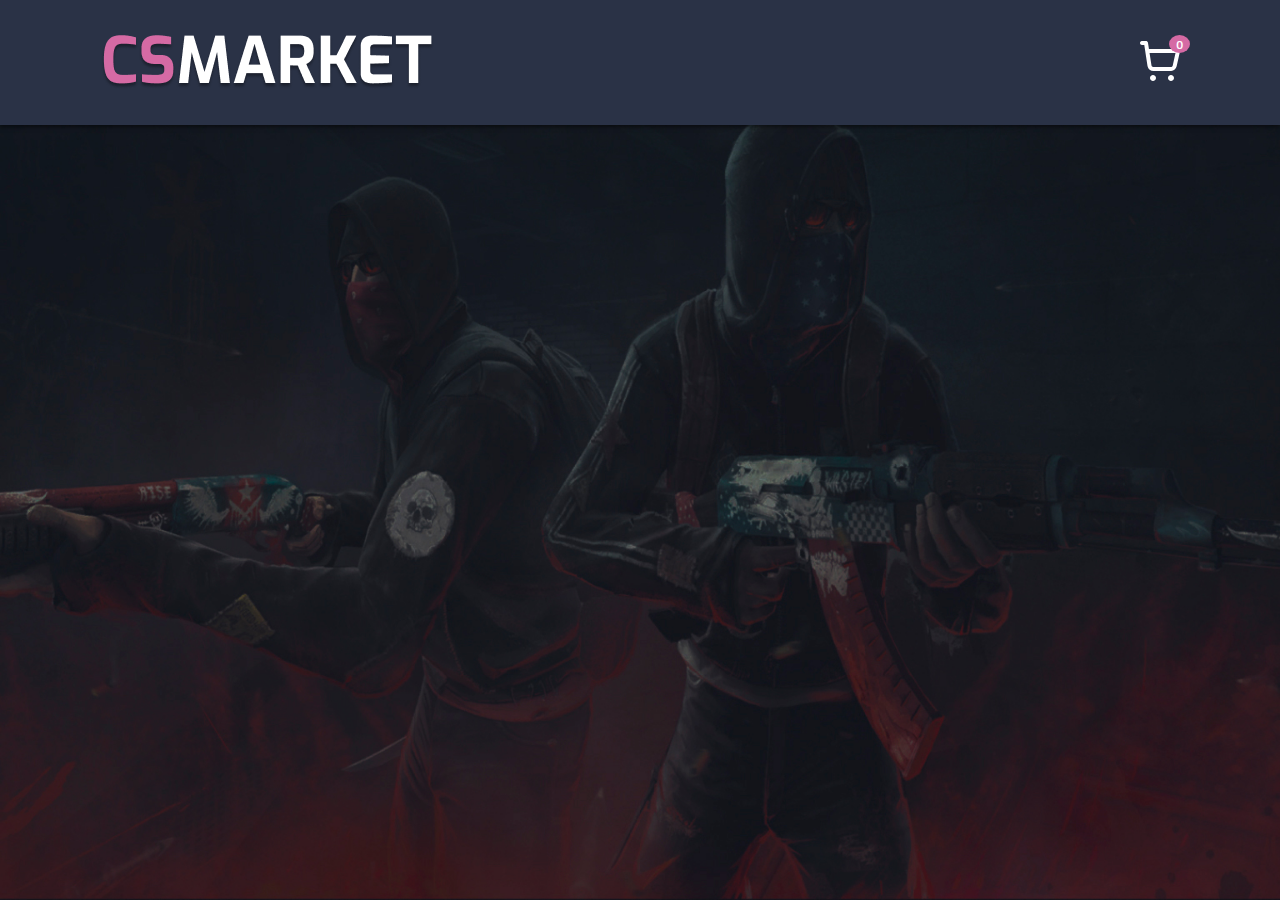
==== cart.html @ 82c43415 "Not work verion" ====
<!DOCTYPE html>
<html lang="en">

<head>
    <meta charset="UTF-8">
    <meta name="viewport" content="width=device-width, initial-scale=1.0">
    <title>Document</title>
    <link rel="stylesheet" href="style.css">
</head>

<body>
    <section class="bg">
        <header class="header">
            <div class="header-block">
                <img src="img/CSMARKET.png" alt="Logo">
                <button class="header-block__basket">
                    <div class="header-block__basket-round">0</div>
                    <svg class="header-block__basket-ic" width="40" height="40" viewBox="0 0 40 40" fill="none"
                        xmlns="http://www.w3.org/2000/svg">
                        <path fill-rule="evenodd" clip-rule="evenodd"
                            d="M12.9998 33.9993C14.6566 33.9993 15.9997 35.3424 15.9997 36.9992C15.9997 38.6561 14.6566 39.9992 12.9998 39.9992C11.343 39.9992 9.99984 38.6561 9.99984 36.9992C9.99984 35.3424 11.343 33.9993 12.9998 33.9993ZM30.9993 33.9993C32.6561 33.9993 33.9992 35.3424 33.9992 36.9992C33.9992 38.6561 32.6561 39.9992 30.9993 39.9992C29.3425 39.9992 27.9993 38.6561 27.9993 36.9992C27.9993 35.3424 29.3425 33.9993 30.9993 33.9993ZM1.99996 0H5.99988C6.91107 0 7.69646 0.613668 7.92995 1.47545L7.97658 1.69585L8.94643 7.99984H37.9992C39.1987 7.99984 40.109 9.04117 39.9894 10.2005L39.9516 10.4336L36.6477 25.3011C36.0642 27.9269 33.8111 29.8281 31.1552 29.9884L30.7907 29.9994H13.4314C10.5885 29.9994 8.15377 28.0082 7.56515 25.2593L7.50129 24.9118L4.28407 3.99992H1.99996C0.895412 3.99992 0 3.10451 0 1.99996C0 0.974308 0.772065 0.128983 1.76672 0.0134552L1.99996 0H5.99988H1.99996ZM35.5061 11.9998H9.56185L11.4548 24.3036C11.5933 25.2042 12.3193 25.8872 13.2065 25.9869L13.4315 25.9995H30.7907C31.65 25.9995 32.4036 25.4524 32.6798 24.6564L32.7431 24.4334L35.5061 11.9998Z"
                            fill="white" />
                    </svg>
                </button>
        </header>
        <main class="main">
            <div class="container">
                <div class="main__line" id="mainBlock">
                </div>
            </div>
        </main>
    </section>
    <script src="main.js"></script>
</body>

</html>
---- style.css ----
@font-face {
  font-family: "Exo 2";
  src: url("fonts/Exo2-Regular.woff2") format("woff2"), url("fonts/Exo2-Regular.woff") format("woff"), url("fonts/Exo2-Regular.ttf") format("ttf");
  font-weight: normal;
  font-style: normal;
}

@font-face {
  font-family: "Exo 2";
  src: url("fonts/Exo2-SemiBold.woff2") format("woff2"), url("fonts/Exo2-SemiBold.woff") format("woff"), url("fonts/Exo2-SemiBold.ttf") format("ttf");
  font-weight: 600;
  font-style: normal;
  font-display: swap;
}

* {
  margin: 0;
  padding: 0;
}

.bg {
  background: url(img/Background.jpg) fixed;
  background-color: #464542;
  background-position-x: center;
  background-size: cover;
  background-repeat: no-repeat;
  height: 100vh;
}

.container {
  max-width: 1280px;
  margin: 0 auto;
}

.header {
  background-color: #2a3246;
  -webkit-box-shadow: 0px 2px 4px rgba(0, 0, 0, 0.5);
          box-shadow: 0px 2px 4px rgba(0, 0, 0, 0.5);
}

.header-block {
  display: -webkit-box;
  display: -ms-flexbox;
  display: flex;
  -webkit-box-pack: justify;
      -ms-flex-pack: justify;
          justify-content: space-between;
  padding: 35px 100px 35px 100px;
}

.header-block__basket {
  position: relative;
  outline: none;
  border: none;
  background: none;
  cursor: pointer;
}

.header-block__basket-round {
  background-color: #d56aa4;
  position: absolute;
  top: 0;
  right: -10px;
  padding: 2px 7px;
  border-radius: 100%;
  font-family: "Exo 2";
  font-weight: 600;
  font-size: 12px;
  color: white;
}

.basket-block {
  position: absolute;
  top: 125px;
  right: 0;
  max-width: 320px;
  max-height: 480px;
  background: #151e35;
}

.basket-block__block {
  padding: 30px;
}

.basket-block__header {
  font-family: "Exo 2";
  font-weight: 600;
  font-size: 24px;
  text-align: center;
  color: white;
}

.basket-block__item-empty {
  display: none;
  font-family: "Exo 2";
  font-weight: normal;
  font-size: 18px;
  margin-top: 12px;
  color: white;
}

.basket-block__item {
  font-family: "Exo 2";
  font-weight: normal;
  font-size: 18px;
  margin-top: 12px;
  color: white;
}

.basket-block__buy {
  border-radius: 35px;
  margin-top: 24px;
  outline: none;
  border: none;
  cursor: pointer;
  background: -webkit-gradient(linear, left top, right top, from(#ff8024), color-stop(80%, #df499a));
  background: linear-gradient(to right, #ff8024 0%, #df499a 80%);
  filter: progid:DXImageTransform.Microsoft.gradient(startColorstr="#ff8024",endColorstr="#df499a",GradientType=1);
  background-size: 150%;
  -webkit-box-shadow: 0px 15px 15px rgba(240, 101, 92, 0.25);
          box-shadow: 0px 15px 15px rgba(240, 101, 92, 0.25);
  -webkit-transition: 0.3s;
  transition: 0.3s;
  padding: 7px 15px 12px 15px;
}

.basket-block__buy-text {
  font-family: "Exo 2";
  font-weight: 600;
  color: white;
  font-size: 24px;
  text-align: center;
  line-height: normal;
}

.basket-block__buy:hover {
  background-position: right;
}

.main__line {
  display: -webkit-box;
  display: -ms-flexbox;
  display: flex;
  -ms-flex-pack: distribute;
      justify-content: space-around;
  margin-top: 32px;
  -ms-flex-wrap: wrap;
      flex-wrap: wrap;
}

.main__line-item {
  display: -webkit-box;
  display: -ms-flexbox;
  display: flex;
  -webkit-box-pack: start;
      -ms-flex-pack: start;
          justify-content: flex-start;
  -webkit-box-align: center;
      -ms-flex-align: center;
          align-items: center;
  -webkit-box-orient: vertical;
  -webkit-box-direction: normal;
      -ms-flex-direction: column;
          flex-direction: column;
  width: 25%;
}

.main__line-item:hover .main__line-item-small {
  width: 110%;
}

.main__line-item:hover .main__line-item-big {
  width: 150%;
}

.main__line-item-gun {
  position: relative;
  display: -webkit-box;
  display: -ms-flexbox;
  display: flex;
  -webkit-box-pack: center;
      -ms-flex-pack: center;
          justify-content: center;
  -webkit-box-align: center;
      -ms-flex-align: center;
          align-items: center;
}

.main__line-item-header {
  font-family: "Exo 2";
  font-weight: 600;
  font-size: 24px;
  color: white;
  margin-bottom: 10px;
  text-transform: uppercase;
}

.main__line-item-small {
  position: absolute;
  width: 100%;
  -webkit-transition: 0.3s;
  transition: 0.3s;
  -webkit-transition-timing-function: ease-in-out;
          transition-timing-function: ease-in-out;
}

.main__line-item-big {
  position: absolute;
  width: 135%;
  -webkit-transition: 0.3s;
  transition: 0.3s;
  -webkit-transition-timing-function: ease-in-out;
          transition-timing-function: ease-in-out;
}

.main__line-item-round {
  background: #c4c4c4;
  border-radius: 100%;
  padding: 85px;
  -webkit-box-shadow: 0px 0px 50px rgba(213, 106, 164, 0.5);
          box-shadow: 0px 0px 50px rgba(213, 106, 164, 0.5);
}

.main__line-item-name {
  font-family: "Exo 2";
  font-weight: 400;
  font-size: 24px;
  color: white;
}

.main__line-item-price {
  font-family: "Exo 2";
  font-weight: 600;
  font-size: 18px;
  color: white;
}

.main__line-item-buy {
  padding-top: 7px;
  padding-bottom: 15px;
  width: 100%;
  max-width: 170px;
  border-radius: 35px;
  margin-top: 24px;
  outline: none;
  border: none;
  cursor: pointer;
  background: -webkit-gradient(linear, left top, right top, from(#ff8024), color-stop(80%, #df499a));
  background: linear-gradient(to right, #ff8024 0%, #df499a 80%);
  filter: progid:DXImageTransform.Microsoft.gradient(startColorstr="#ff8024",endColorstr="#df499a",GradientType=1);
  background-size: 150%;
  -webkit-box-shadow: 0px 15px 15px rgba(240, 101, 92, 0.25);
          box-shadow: 0px 15px 15px rgba(240, 101, 92, 0.25);
  -webkit-transition: 0.3s;
  transition: 0.3s;
}

.main__line-item-buy__text {
  font-family: "Exo 2";
  font-weight: 600;
  color: white;
  font-size: 24px;
}

.main__line-item-buy:hover {
  margin-top: 14px;
  background-position: right;
}

.disable {
  display: none;
}
/*# sourceMappingURL=style.css.map */
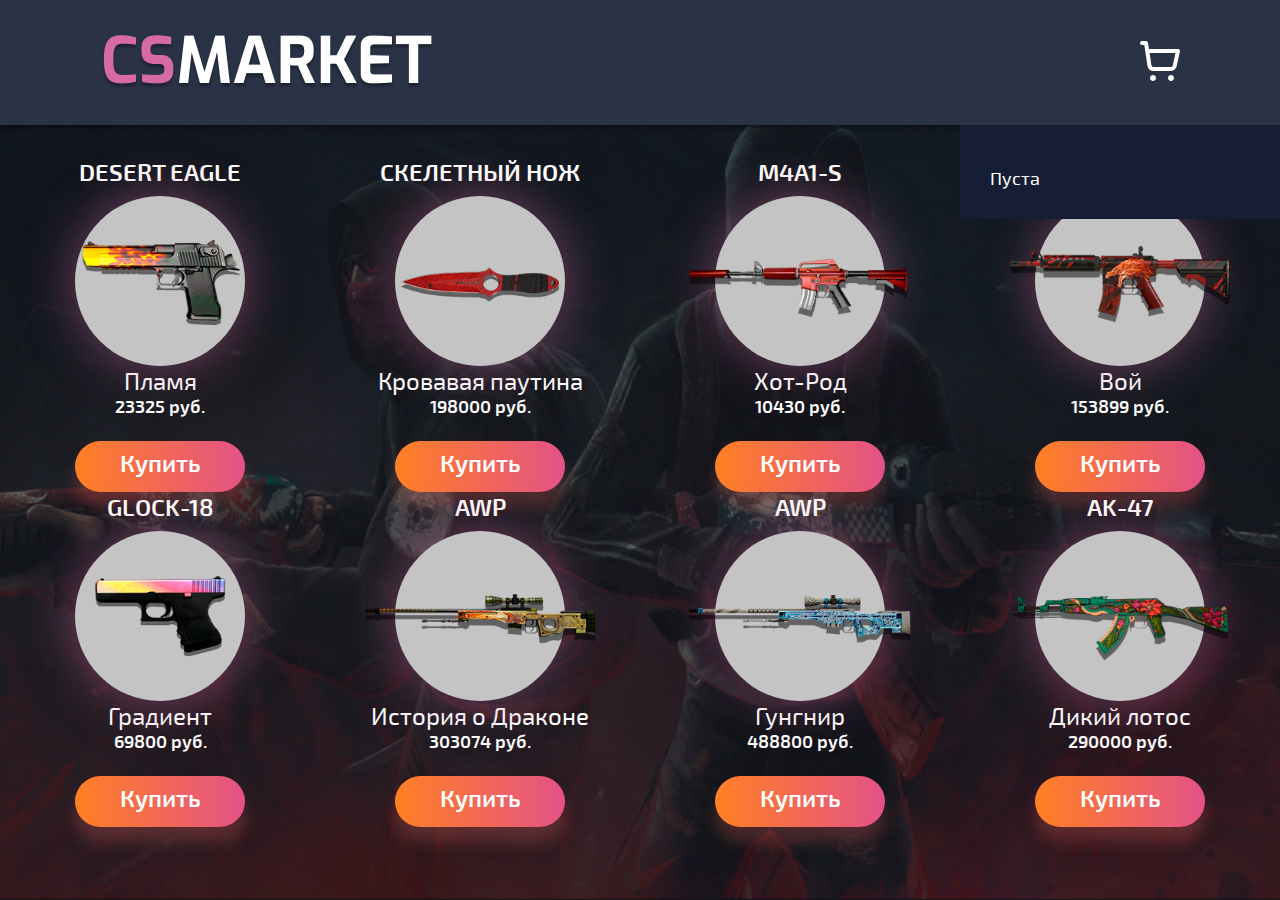
==== commit d130aec2: "End Version" ====
--- a/cart.html
+++ b/cart.html
@@ -5,7 +5,7 @@
     <meta charset="UTF-8">
     <meta name="viewport" content="width=device-width, initial-scale=1.0">
     <title>Document</title>
-    <link rel="stylesheet" href="style.css">
+    <link href="style.css" rel="stylesheet" />
 </head>
 
 <body>
@@ -13,24 +13,14 @@
         <header class="header">
             <div class="header-block">
                 <img src="img/CSMARKET.png" alt="Logo">
-                <button class="header-block__basket">
-                    <div class="header-block__basket-round">0</div>
-                    <svg class="header-block__basket-ic" width="40" height="40" viewBox="0 0 40 40" fill="none"
-                        xmlns="http://www.w3.org/2000/svg">
-                        <path fill-rule="evenodd" clip-rule="evenodd"
-                            d="M12.9998 33.9993C14.6566 33.9993 15.9997 35.3424 15.9997 36.9992C15.9997 38.6561 14.6566 39.9992 12.9998 39.9992C11.343 39.9992 9.99984 38.6561 9.99984 36.9992C9.99984 35.3424 11.343 33.9993 12.9998 33.9993ZM30.9993 33.9993C32.6561 33.9993 33.9992 35.3424 33.9992 36.9992C33.9992 38.6561 32.6561 39.9992 30.9993 39.9992C29.3425 39.9992 27.9993 38.6561 27.9993 36.9992C27.9993 35.3424 29.3425 33.9993 30.9993 33.9993ZM1.99996 0H5.99988C6.91107 0 7.69646 0.613668 7.92995 1.47545L7.97658 1.69585L8.94643 7.99984H37.9992C39.1987 7.99984 40.109 9.04117 39.9894 10.2005L39.9516 10.4336L36.6477 25.3011C36.0642 27.9269 33.8111 29.8281 31.1552 29.9884L30.7907 29.9994H13.4314C10.5885 29.9994 8.15377 28.0082 7.56515 25.2593L7.50129 24.9118L4.28407 3.99992H1.99996C0.895412 3.99992 0 3.10451 0 1.99996C0 0.974308 0.772065 0.128983 1.76672 0.0134552L1.99996 0H5.99988H1.99996ZM35.5061 11.9998H9.56185L11.4548 24.3036C11.5933 25.2042 12.3193 25.8872 13.2065 25.9869L13.4315 25.9995H30.7907C31.65 25.9995 32.4036 25.4524 32.6798 24.6564L32.7431 24.4334L35.5061 11.9998Z"
-                            fill="white" />
-                    </svg>
-                </button>
         </header>
         <main class="main">
             <div class="container">
-                <div class="main__line" id="mainBlock">
-                </div>
+                <div class="main__line"></div>
             </div>
         </main>
     </section>
-    <script src="main.js"></script>
+    <script src="code.js"></script>
 </body>
 
 </html>--- a/style.css
+++ b/style.css
@@ -73,13 +73,28 @@
   position: absolute;
   top: 125px;
   right: 0;
+  width: 320px;
   max-width: 320px;
-  max-height: 480px;
   background: #151e35;
+}
+
+.basket-block__tag {
+  margin-bottom: 10px;
+}
+
+.basket-block__name {
+  display: -webkit-box;
+  display: -ms-flexbox;
+  display: flex;
+  -webkit-box-pack: justify;
+      -ms-flex-pack: justify;
+          justify-content: space-between;
 }
 
 .basket-block__block {
   padding: 30px;
+  overflow-y: scroll;
+  max-height: 420px;
 }
 
 .basket-block__header {
@@ -90,8 +105,7 @@
   color: white;
 }
 
-.basket-block__item-empty {
-  display: none;
+.basket-block__empty {
   font-family: "Exo 2";
   font-weight: normal;
   font-size: 18px;
@@ -99,12 +113,27 @@
   color: white;
 }
 
-.basket-block__item {
+.basket-block__sum {
   font-family: "Exo 2";
   font-weight: normal;
   font-size: 18px;
   margin-top: 12px;
   color: white;
+}
+
+.basket-block__item {
+  font-family: "Exo 2";
+  font-weight: normal;
+  font-size: 18px;
+  margin-top: 12px;
+  color: white;
+  display: -webkit-box;
+  display: -ms-flexbox;
+  display: flex;
+  -webkit-box-orient: vertical;
+  -webkit-box-direction: normal;
+      -ms-flex-direction: column;
+          flex-direction: column;
 }
 
 .basket-block__buy {
@@ -135,6 +164,66 @@
 
 .basket-block__buy:hover {
   background-position: right;
+}
+
+.basket-block__footer {
+  display: -webkit-box;
+  display: -ms-flexbox;
+  display: flex;
+  -webkit-box-align: center;
+      -ms-flex-align: center;
+          align-items: center;
+  margin-top: 10px;
+}
+
+.basket-block__amount {
+  border-radius: 5px;
+  margin-right: 10px;
+  outline: none;
+  border: none;
+  cursor: pointer;
+  background: -webkit-gradient(linear, left top, right top, from(#ff8024), color-stop(80%, #df499a));
+  background: linear-gradient(to right, #ff8024 0%, #df499a 80%);
+  filter: progid:DXImageTransform.Microsoft.gradient(startColorstr="#ff8024",endColorstr="#df499a",GradientType=1);
+  background-size: 150%;
+  -webkit-box-shadow: 0px 15px 15px rgba(240, 101, 92, 0.25);
+          box-shadow: 0px 15px 15px rgba(240, 101, 92, 0.25);
+  -webkit-transition: 0.3s;
+  transition: 0.3s;
+  padding: 0 17px 12px 5px;
+  max-width: 15px;
+  max-height: 37px;
+  font-family: "Exo 2";
+  font-weight: 600;
+  font-size: 28px;
+  color: white;
+  text-align: center;
+}
+
+.basket-block__input {
+  padding: 10px;
+  font-family: "Exo 2";
+  font-size: 14px;
+  outline: none;
+  max-width: 20px;
+  border-radius: 10px;
+  border: none;
+  text-align: center;
+}
+
+.basket-block__input-sum {
+  display: -webkit-box;
+  display: -ms-flexbox;
+  display: flex;
+  -webkit-box-pack: justify;
+      -ms-flex-pack: justify;
+          justify-content: space-between;
+  -webkit-box-align: center;
+      -ms-flex-align: center;
+          align-items: center;
+  -webkit-box-flex: 1;
+      -ms-flex-positive: 1;
+          flex-grow: 1;
 }
 
 .main__line {
@@ -260,6 +349,7 @@
   font-weight: 600;
   color: white;
   font-size: 24px;
+  text-align: center;
 }
 
 .main__line-item-buy:hover {
